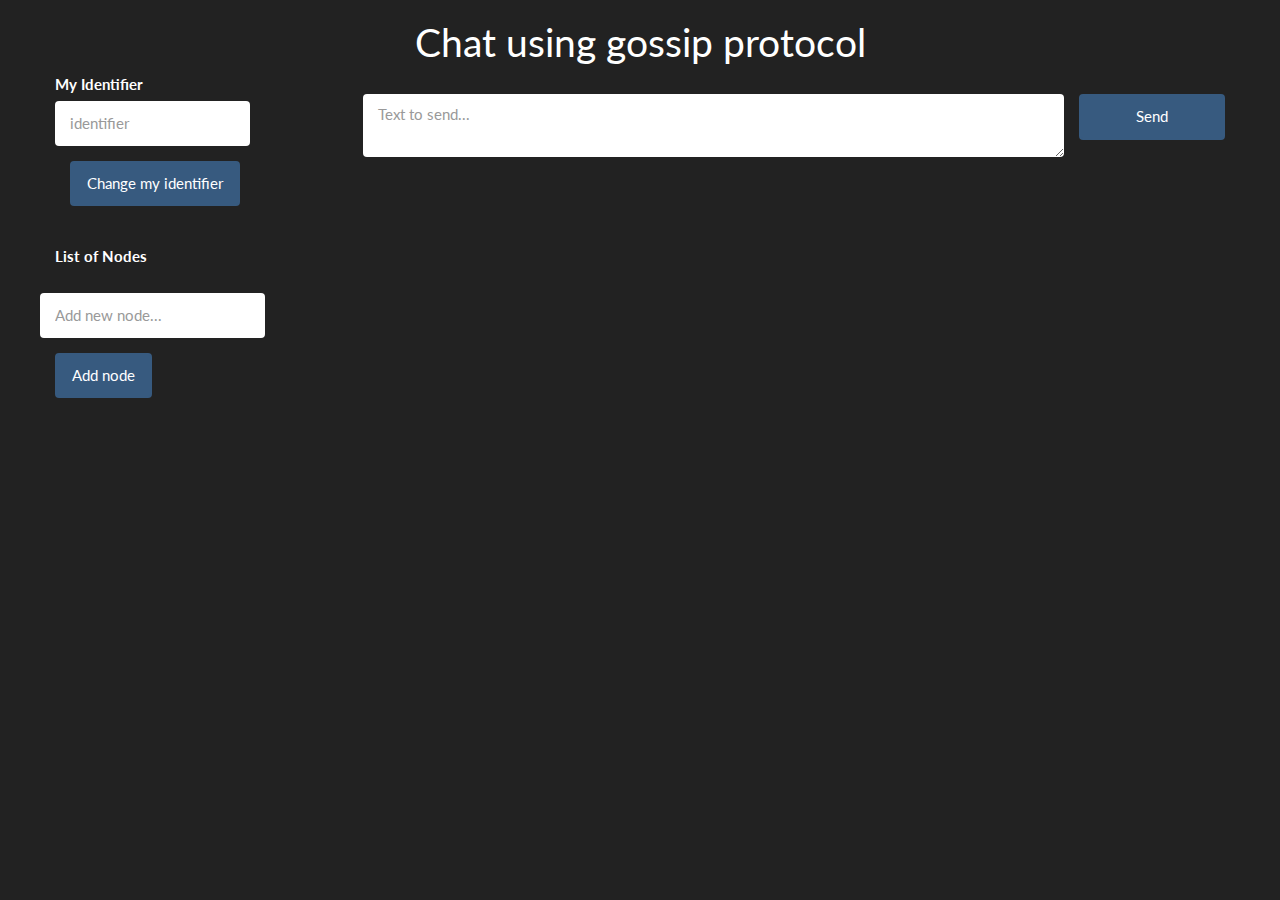
==== static/index.html @ 10eefbbe "Skeleton hw0" ====
<!doctype html>
<html lang="en">

<head>
    <meta charset="utf-8">
    <meta http-equiv="x-ua-compatible" content="ie=edge">
    <meta name="viewport" content="width=device-width, initial-scale=1">

    <title> COM438 - Gossip with style</title>

    <link rel="stylesheet" href="css/main.css">
    <link rel="stylesheet" href="css/bootstrap.min.css">
</head>

<body>

<script src="https://code.jquery.com/jquery-3.2.1.min.js"
        crossorigin="anonymous"></script>
<script src="https://cdnjs.cloudflare.com/ajax/libs/popper.js/1.11.0/umd/popper.min.js"
        integrity="sha384-b/U6ypiBEHpOf/4+1nzFpr53nxSS+GLCkfwBdFNTxtclqqenISfwAzpKaMNFNmj4"
        crossorigin="anonymous"></script>
<script src="https://maxcdn.bootstrapcdn.com/bootstrap/4.0.0-beta/js/bootstrap.min.js"
        integrity="sha384-h0AbiXch4ZDo7tp9hKZ4TsHbi047NrKGLO3SEJAg45jXxnGIfYzk4Si90RDIqNm1"
        crossorigin="anonymous"></script>

<!--script with handlers to Go backend-->
<script src="index.js"></script>

<div class="container">
    <h1 class="text-center"> Chat using gossip protocol </h1>
    <!-- main box -->
    <div class="row">
        <div class="col-md-2">
            <form>
                <div class="form-group row">
                    <label class="text-center" for="identifier">My Identifier</label>
                    <input class="form-control" id="identifier"
                           placeholder="identifier">
                </div>
                <button type="submit" class="btn btn-primary" id="submitid">Change my identifier</button>
            </form>
            <div class="row top-buffer">
                <label class="text-center" for="identifier">List of Nodes</label>
                <ul class="nav-node list-group" id="nodebox">
                    <!--<li class="list-group-item">-->
                        <!--<p class="list-group-item-text">Node 1 address</p>-->
                    <!--</li>-->
                    <!--<li class="list-group-item">-->
                        <!--<p class="list-group-item-text">Node 2 address</p>-->
                    <!--</li>-->
                </ul>
                <div class="divider"></div>
                <form>
                    <div class="form-group row">
                        <input class="form-control" id="node" placeholder="Add new node...">
                    </div>
                    <button type="submit" id="submitnode" class="btn btn-primary">Add node</button>
                </form>
            </div>
        </div>
        <div class="col-md-1"></div>
        <div class="col-md-9">
            <div class="row">
                <ul class="nav list-group" id="chatbox">
                    <!--<li class="list-group-item">-->
                        <!--&lt;!&ndash;<h4 class="list-group-item-heading">First List Group Item Heading</h4>&ndash;&gt;-->
                        <!--<p class="list-group-item-text">List Group Item Text</p>-->
                    <!--</li>-->
                    <!--<li class="list-group-item">-->
                        <!--&lt;!&ndash;<h4 class="list-group-item-heading">Second List Group Item Heading</h4>&ndash;&gt;-->
                        <!--<p class="list-group-item-text">List Group Item Text</p>-->
                    <!--</li>-->
                    <!--<li class="list-group-item">-->
                        <!--&lt;!&ndash;<h4 class="list-group-item-heading">Third List Group Item Heading</h4>&ndash;&gt;-->
                        <!--<p class="list-group-item-text">List Group Item Text</p>-->
                    <!--</li>-->
                </ul>
            </div>
            <form>
                <div class="form-group row">
                    <div class="col-md-10">
                        <textarea class="form-control" id="text" rows="2" placeholder="Text to send..."></textarea>
                    </div>
                    <button type="submit" id="submittext" class="col-md-2 btn btn-primary">Send</button>
                </div>
            </form>
        </div>
    </div>
</div>
</body>


</html>
---- static/css/main.css ----
.nav{
    max-height: 450px;
    overflow-y:scroll;
}
.nav-node{
    max-height: 150px;
    overflow-y:scroll;
}

.top-buffer { margin-top:40px; }
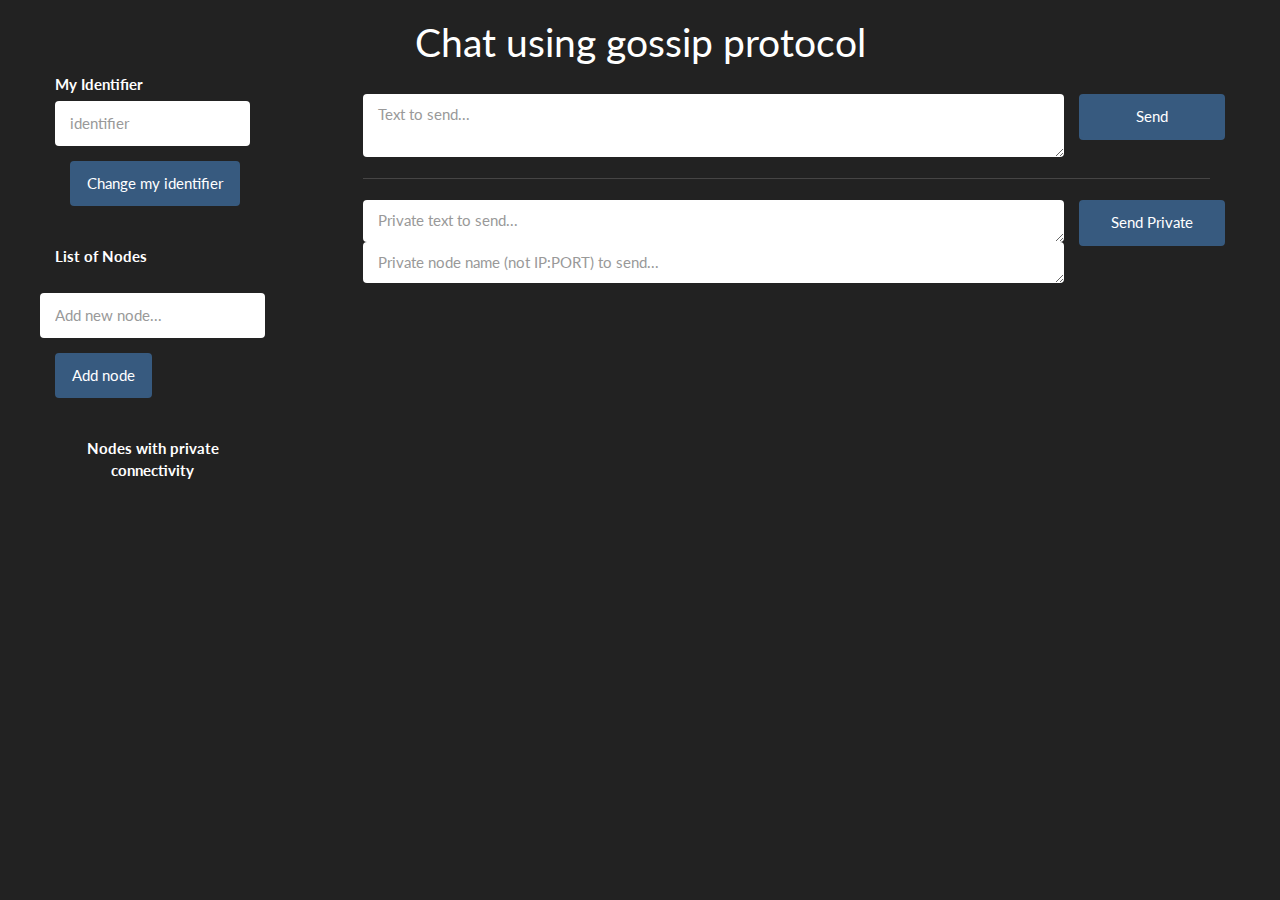
==== commit 94d00488: "Skeleton for HW1" ====
--- a/static/index.html
+++ b/static/index.html
@@ -6,7 +6,7 @@
     <meta http-equiv="x-ua-compatible" content="ie=edge">
     <meta name="viewport" content="width=device-width, initial-scale=1">
 
-    <title> COM438 - Gossip with style</title>
+    <title> CS438 - Gossip with style</title>
 
     <link rel="stylesheet" href="css/main.css">
     <link rel="stylesheet" href="css/bootstrap.min.css">
@@ -57,6 +57,14 @@
                     <button type="submit" id="submitnode" class="btn btn-primary">Add node</button>
                 </form>
             </div>
+            <!--List of origins for sending private messages-->
+            <div class="row top-buffer">
+                <label class="text-center" for="identifier">Nodes with private connectivity</label>
+                <ul class="private-origin list-group" id="originbox">
+                    
+                </ul>
+                <div class="divider"></div>
+            </div>
         </div>
         <div class="col-md-1"></div>
         <div class="col-md-9">
@@ -70,10 +78,6 @@
                         <!--&lt;!&ndash;<h4 class="list-group-item-heading">Second List Group Item Heading</h4>&ndash;&gt;-->
                         <!--<p class="list-group-item-text">List Group Item Text</p>-->
                     <!--</li>-->
-                    <!--<li class="list-group-item">-->
-                        <!--&lt;!&ndash;<h4 class="list-group-item-heading">Third List Group Item Heading</h4>&ndash;&gt;-->
-                        <!--<p class="list-group-item-text">List Group Item Text</p>-->
-                    <!--</li>-->
                 </ul>
             </div>
             <form>
@@ -84,10 +88,20 @@
                     <button type="submit" id="submittext" class="col-md-2 btn btn-primary">Send</button>
                 </div>
             </form>
+            <hr>
+            <form>
+                <div class="form-group row">
+                    <div class="col-md-10">
+                        <textarea class="form-control" id="privatetext" rows="1" placeholder="Private text to send..."></textarea>
+                        
+                        <textarea class="form-control" id="dest" rows="1" placeholder="Private node name (not IP:PORT) to send..."></textarea>
+                    </div>
+                    <button type="submit" id="submitprivate" class="col-md-2 btn btn-primary">Send Private</button>
+                </div>
+            </form>
         </div>
     </div>
 </div>
-</body>
 
 
 </html>
--- a/static/css/main.css
+++ b/static/css/main.css
@@ -7,4 +7,11 @@
     overflow-y:scroll;
 }
 
-.top-buffer { margin-top:40px; }
+.form-private{
+    max-height: 300px;
+    overflow-y:scroll;
+}
+
+
+
+.top-buffer { margin-top:40px; }